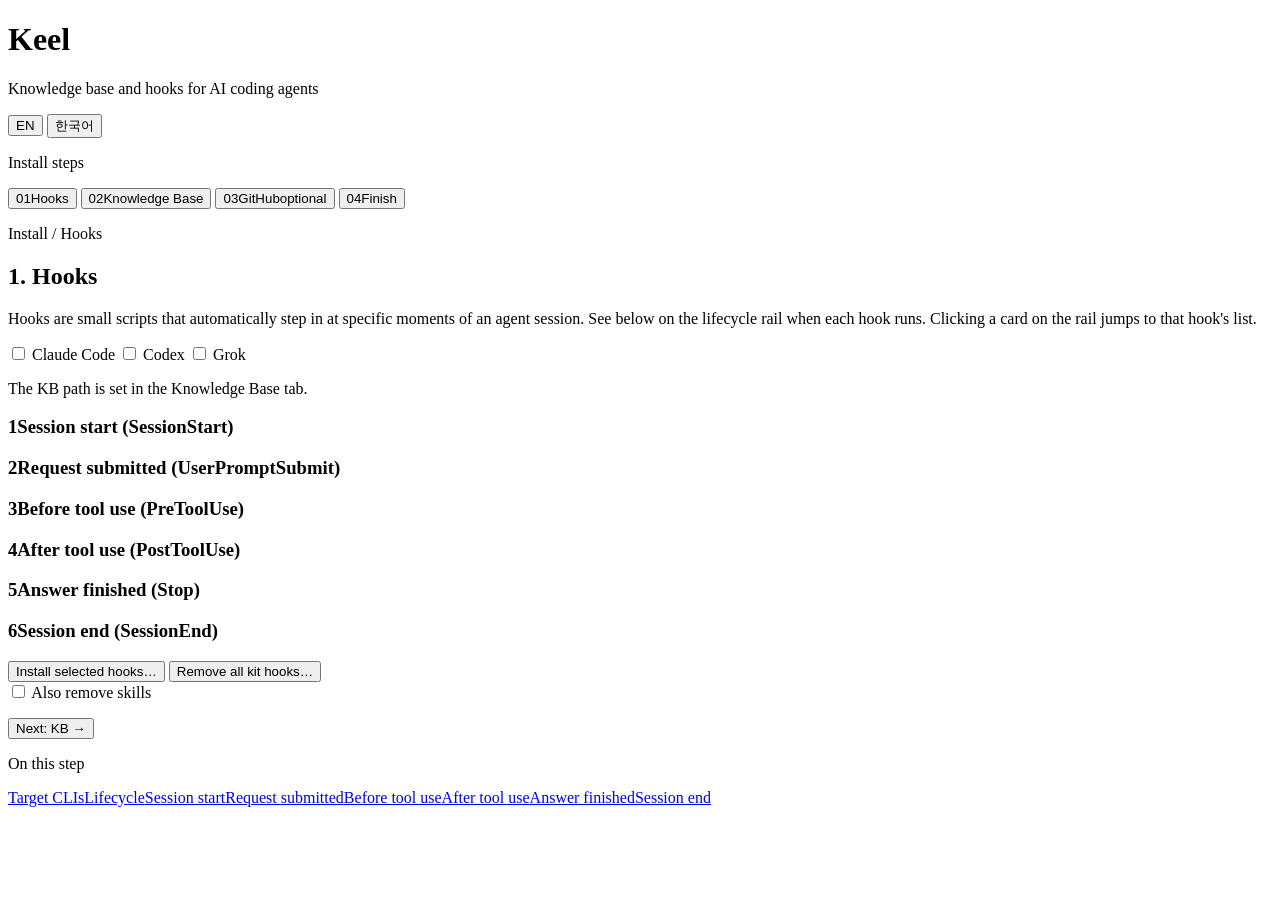
==== app/static/index.html @ 5e91d638 "Keel 0.1.0 — knowledge base and hooks for AI coding agents" ====
<!doctype html>
<html lang="en">
<head>
<meta charset="utf-8">
<meta name="viewport" content="width=device-width, initial-scale=1">
<meta name="referrer" content="no-referrer">
<title data-i18n="app.title">Keel</title>
<link rel="stylesheet" href="/static/app.css">
</head>
<body>
<div class="page">
  <header class="masthead">
    <div class="masthead-title">
      <h1 data-i18n="app.title">Keel</h1>
      <p class="subtitle" data-i18n="app.subtitle">Knowledge base and hooks for AI coding agents</p>
    </div>
    <div class="masthead-right">
      <div class="lang-toggle" id="lang-toggle" role="group" aria-label="Language" data-i18n-attr='{"aria-label":"github.languageLabel"}'>
        <button type="button" class="lang-btn" id="lang-btn-en" data-lang="en" aria-pressed="true">EN</button>
        <button type="button" class="lang-btn" id="lang-btn-ko" data-lang="ko" lang="ko" aria-pressed="false">한국어</button>
      </div>
      <p class="version" id="app-version"></p>
    </div>
  </header>

  <div class="shell">
    <nav class="tab-rail" role="tablist" aria-label="Install steps" data-i18n-attr='{"aria-label":"nav.installSteps"}'>
      <p class="nav-label" data-i18n="nav.installSteps">Install steps</p>
      <button class="tab" role="tab" id="tab-btn-hooks" aria-controls="panel-hooks" aria-selected="true" data-tab="hooks">
        <span class="step-marker" aria-hidden="true"></span><span class="card-number">01</span><span class="tab-label" data-i18n="tabs.hooks">Hooks</span>
      </button>
      <button class="tab" role="tab" id="tab-btn-wiki" aria-controls="panel-wiki" aria-selected="false" data-tab="wiki">
        <span class="step-marker" aria-hidden="true"></span><span class="card-number">02</span><span class="tab-label" data-i18n="tabs.wiki">Knowledge Base</span>
      </button>
      <button class="tab" role="tab" id="tab-btn-github" aria-controls="panel-github" aria-selected="false" data-tab="github">
        <span class="step-marker" aria-hidden="true"></span><span class="card-number">03</span><span class="tab-label" data-i18n="tabs.github">GitHub</span><span class="tab-optional" data-i18n="tabs.optional">optional</span>
      </button>
      <button class="tab" role="tab" id="tab-btn-finish" aria-controls="panel-finish" aria-selected="false" data-tab="finish">
        <span class="step-marker" aria-hidden="true"></span><span class="card-number">04</span><span class="tab-label" data-i18n="tabs.finish">Finish</span>
      </button>
    </nav>

    <main class="content">

      <!-- ===================== Panel 1: Hooks ===================== -->
      <section class="panel" id="panel-hooks" role="tabpanel" aria-labelledby="tab-btn-hooks">
        <p class="breadcrumb" data-i18n="hooks.breadcrumb">Install / Hooks</p>
        <h2><span class="step-num">1.</span> <span data-i18n="tabs.hooks">Hooks</span></h2>
        <p class="lede" data-i18n="hooks.lede">
          Hooks are small scripts that automatically step in at specific moments of an
          agent session. See below on the lifecycle rail when each hook runs. Clicking a
          card on the rail jumps to that hook's list.
        </p>

        <div class="radio-row" id="hook-targets" data-section="targets">
          <label><input type="checkbox" id="target-claude" value="claude"> Claude Code</label>
          <label><input type="checkbox" id="target-codex" value="codex"> Codex</label>
          <label><input type="checkbox" id="target-grok" value="grok"> Grok</label>
        </div>
        <p class="field-note" id="target-detect-note"></p>
        <p class="field-note" data-i18n="hooks.wikiPathNote">The KB path is set in the Knowledge Base tab.</p>
        <p class="field-note" id="grok-via-claude-note" hidden data-i18n="hooks.grokViaClaudeNote">
          Claude Code is also selected, so Grok will read its hooks from ~/.claude/settings.json — no separate Grok hook file is written.
        </p>
        <p class="field-note warn" id="grok-statusline-manual-note" hidden data-i18n="hooks.grokStatuslineManual">
          Grok's existing status line uses a form this installer cannot wrap. Set the Keel status line in ~/.grok/config.toml by hand.
        </p>
        <p class="field-note warn" id="codex-hooks-note" hidden data-i18n="hooks.codexTrustNote">
          After install, approve the new hooks in Codex — see "Trust the new hooks in Codex" below.
        </p>

        <div class="lifecycle-rail" id="lifecycle-rail" role="list" aria-label="Session lifecycle rail" data-section="lifecycle" data-i18n-attr='{"aria-label":"hooks.lifecycleRail"}'></div>

        <div class="event-group" id="event-SessionStart" data-event="SessionStart">
          <h3><span class="station-tag">1</span><span data-i18n="events.SessionStart">Session start</span> <span class="event-code">(SessionStart)</span></h3>
          <div class="card-list" data-event-list="SessionStart"></div>
        </div>
        <div class="event-group" id="event-UserPromptSubmit" data-event="UserPromptSubmit">
          <h3><span class="station-tag">2</span><span data-i18n="events.UserPromptSubmit">Request submitted</span> <span class="event-code">(UserPromptSubmit)</span></h3>
          <div class="card-list" data-event-list="UserPromptSubmit"></div>
        </div>
        <div class="event-group" id="event-PreToolUse" data-event="PreToolUse">
          <h3><span class="station-tag">3</span><span data-i18n="events.PreToolUse">Before tool use</span> <span class="event-code">(PreToolUse)</span></h3>
          <div class="card-list" data-event-list="PreToolUse"></div>
        </div>
        <div class="event-group" id="event-PostToolUse" data-event="PostToolUse">
          <h3><span class="station-tag">4</span><span data-i18n="events.PostToolUse">After tool use</span> <span class="event-code">(PostToolUse)</span></h3>
          <div class="card-list" data-event-list="PostToolUse"></div>
        </div>
        <div class="event-group" id="event-Stop" data-event="Stop">
          <h3><span class="station-tag">5</span><span data-i18n="events.Stop">Answer finished</span> <span class="event-code">(Stop)</span></h3>
          <div class="card-list" data-event-list="Stop"></div>
        </div>
        <div class="event-group" id="event-SessionEnd" data-event="SessionEnd">
          <h3><span class="station-tag">6</span><span data-i18n="events.SessionEnd">Session end</span> <span class="event-code">(SessionEnd)</span></h3>
          <div class="card-list" data-event-list="SessionEnd"></div>
        </div>

        <div class="btn-row">
          <button class="btn" id="btn-install-hooks"><span class="label" data-i18n="hooks.installBtn">Install selected hooks</span><span class="spinner">…</span></button>
          <button class="btn danger" id="btn-uninstall-hooks"><span class="label" data-i18n="hooks.uninstallBtn">Remove all kit hooks</span><span class="spinner">…</span></button>
        </div>
        <div class="radio-row">
          <label><input type="checkbox" id="uninstall-remove-skills"> <span data-i18n="hooks.removeSkillsToo">Also remove skills</span></label>
        </div>
        <p class="inline-error" id="hooks-error"></p>

        <div class="field-group" id="codex-trust-guide" hidden>
          <h3 data-i18n="hooks.codexTrustGuideTitle">Trust the new hooks in Codex</h3>
          <ol data-i18n="hooks.codexTrustGuideSteps">
            <li>Open a terminal.</li>
            <li>Run <code>codex</code>.</li>
            <li>Type <code>/hooks</code>.</li>
            <li>Approve the Keel hooks listed there.</li>
          </ol>
          <div class="btn-row">
            <button class="btn secondary" id="btn-codex-check-approval"><span class="label" data-i18n="hooks.codexCheckApprovalBtn">Check approval</span><span class="spinner">…</span></button>
          </div>
          <p class="field-note" id="codex-trust-result"></p>
        </div>

        <div class="btn-row step-pagination"><span></span><button class="btn secondary" type="button" data-next="wiki"><span data-i18n="nav.nextWiki">Next: KB →</span></button></div>
      </section>

      <!-- ===================== Panel 2: Knowledge Base ===================== -->
      <section class="panel" id="panel-wiki" role="tabpanel" aria-labelledby="tab-btn-wiki" hidden>
        <p class="breadcrumb" data-i18n="wiki.breadcrumb">Install / Knowledge Base</p>
        <h2><span class="step-num">2.</span> <span data-i18n="tabs.wiki">Knowledge Base</span></h2>
        <p class="lede" data-i18n="wiki.lede">The knowledge base is created with the following structure.</p>

        <div class="catalogue-drawer setup-tree" id="wiki-structure">
          <div class="drawer-card">
            <span class="entry-name">index.md</span>
            <span class="entry-desc" data-i18n="wiki.tree.index">Knowledge base entry point</span>
          </div>
          <div class="drawer-card">
            <span class="entry-name">schema.md</span>
            <span class="entry-desc" data-i18n="wiki.tree.schema">Folder structure and page-writing rules</span>
          </div>
          <div class="drawer-card">
            <span class="entry-name">raw/</span>
            <span class="entry-desc" data-i18n="wiki.tree.raw">Unprocessed raw session records</span>
          </div>
          <div class="drawer-card">
            <span class="entry-name">wiki/</span>
            <span class="entry-desc" data-i18n="wiki.tree.wiki">Organized topic pages</span>
          </div>
          <div class="drawer-card">
            <span class="entry-name">repos/&lt;name&gt;/</span>
            <span class="entry-desc" data-i18n="wiki.tree.repos">Pages generated from repository history</span>
          </div>
        </div>

        <div class="field" id="wiki-path-section">
          <span class="field-label" data-i18n="wiki.locationLabel">Knowledge base location</span>
          <div class="folder-browser" id="wiki-location-browser">
            <div class="path-bar">
              <button class="btn secondary" type="button" id="btn-wiki-location-up"><span class="label" data-i18n="common.up">Up</span></button>
              <span id="wiki-location-current-path"></span>
            </div>
            <div class="folder-list" id="wiki-location-list"></div>
          </div>
          <label class="field" for="wiki-folder-name">
            <span data-i18n="wiki.folderNameLabel">Folder name</span>
            <input type="text" id="wiki-folder-name" value="knowledge-base">
          </label>
          <p class="field-note" data-i18n="wiki.folderNameHint">An empty new folder is fine — it will be created if it doesn't exist.</p>
          <label class="field" for="wiki-path">
            <span data-i18n="wiki.fullPathLabel">Full path</span>
            <input type="text" id="wiki-path" readonly>
          </label>
        </div>

        <div class="radio-row">
          <label><input type="radio" name="wiki-lang" value="ko"> 한국어</label>
          <label><input type="radio" name="wiki-lang" value="en" checked> English</label>
        </div>

        <div class="choice-cards" id="wiki-mode-cards" role="radiogroup" aria-label="Knowledge base start mode" data-section="wiki-mode" data-i18n-attr='{"aria-label":"wiki.modeLabel"}'>
          <label class="choice-card">
            <input type="radio" name="wiki-mode" value="empty" checked>
            <span class="choice-title" data-i18n="wiki.modeEmptyTitle">Start with an empty knowledge base</span>
            <span class="choice-desc" data-i18n="wiki.modeEmptyDesc">Creates only the folder structure, leaving the content empty.</span>
          </label>
          <label class="choice-card">
            <input type="radio" name="wiki-mode" value="folder">
            <span class="choice-title" data-i18n="wiki.modeFolderTitle">Build from folders on my computer</span>
            <span class="choice-desc" data-i18n="wiki.modeFolderDesc">Uses git repositories inside the chosen folders as knowledge base material.</span>
          </label>
        </div>

        <div class="folder-browser" id="folder-browser" hidden>
          <div class="path-bar">
            <button class="btn secondary" id="btn-folder-up"><span class="label" data-i18n="common.up">Up</span></button>
            <span id="folder-current-path"></span>
          </div>
          <div class="folder-list" id="folder-list"></div>
        </div>
        <div id="chosen-folders"></div>

        <div class="btn-row">
          <button class="btn" id="btn-init-wiki"><span class="label" data-i18n="wiki.createBtn">Create knowledge base</span><span class="spinner">…</span></button>
        </div>
        <p class="inline-error" id="wiki-error"></p>
        <ul class="summary-list" id="wiki-result"></ul>
        <div class="btn-row step-pagination"><button class="btn secondary" type="button" data-prev="hooks"><span data-i18n="nav.prev">← Back</span></button><button class="btn secondary" type="button" data-next="github"><span data-i18n="nav.nextGithub">Next: GitHub →</span></button></div>
      </section>

      <!-- ===================== Panel 3: GitHub ===================== -->
      <section class="panel" id="panel-github" role="tabpanel" aria-labelledby="tab-btn-github" hidden>
        <p class="breadcrumb" data-i18n="github.breadcrumb">Install / GitHub</p>
        <h2><span class="step-num">3.</span> <span data-i18n="tabs.github">GitHub</span> (<span data-i18n="tabs.optional">optional</span>)</h2>
        <p class="lede" data-i18n="github.lede">
          Connecting GitHub reads the changes (merges, commits) that landed on the chosen repository's
          main branch over the last N days and builds a per-repository index page. The token stays in
          memory only while this window is open on this computer, and is never stored anywhere. File
          contents are never read — only the commit history is.
        </p>

        <div class="btn-row" id="github-connect">
          <button class="btn" id="btn-gh-login" hidden><span class="label" data-i18n="github.useGhLogin">Use gh login</span><span class="spinner">…</span></button>
        </div>

        <details class="disclosure" id="gh-token-disclosure">
          <summary data-i18n="github.enterTokenDirectly">Enter a token directly</summary>
          <label class="field" id="gh-token-field">
            <span data-i18n="github.tokenLabel">GitHub personal access token</span>
            <input type="password" id="gh-token" autocomplete="off" placeholder="ghp_...">
          </label>
          <div class="btn-row">
            <button class="btn" id="btn-gh-connect"><span class="label" data-i18n="github.connectBtn">Connect</span><span class="spinner">…</span></button>
          </div>
        </details>
        <p class="inline-error" id="gh-connect-error"></p>
        <p class="field-note" id="gh-whoami"></p>

        <label class="field" for="repo-search">
          <span data-i18n="github.repoSearchLabel">Search repositories</span>
          <input type="text" id="repo-search" class="repo-search" placeholder="Search by name" data-i18n-attr='{"placeholder":"github.repoSearchPlaceholder"}'>
        </label>
        <div id="repo-list" data-section="repositories"></div>

        <h3 data-i18n="github.localReposHeading">Local repositories</h3>
        <p class="field-note" data-i18n="github.localReposHint">If you build the knowledge base in folder-picker mode on the Knowledge Base tab, git folders inside it appear here.</p>
        <div id="local-repo-list"></div>

        <div class="due-slip" id="github-period">
          <div class="due-display" id="due-display">Last 90 days</div>
          <input type="range" id="due-range" min="30" max="180" value="90" step="1">
          <div class="ticks"><span>30</span><span>60</span><span>90</span><span>120</span><span>150</span><span>180</span></div>
          <label class="field" style="margin-top:0.75rem;">
            <span data-i18n="github.dueNumberLabel">Days (enter directly)</span>
            <input type="number" id="due-number" min="30" max="180" value="90">
          </label>
        </div>

        <div class="field-label" data-i18n="github.languageLabel">Language</div>
        <div class="segmented" id="gh-lang-row" role="radiogroup" aria-label="Language" data-i18n-attr='{"aria-label":"github.languageLabel"}'></div>

        <div class="field-label" data-i18n="github.llmSummaryLabel">LLM summary</div>
        <div class="segmented" id="gh-llm" role="radiogroup" aria-label="LLM summary" data-i18n-attr='{"aria-label":"github.llmSummaryLabel"}'></div>
        <p class="field-note" data-i18n="github.llmQuotaNote">Uses the chosen CLI's quota.</p>

        <div class="btn-row" id="github-run">
          <button class="btn" id="btn-gh-run"><span class="label" data-i18n="github.runBtn">Build knowledge base pages</span><span class="spinner">…</span></button>
        </div>
        <p class="inline-error" id="gh-run-error"></p>

        <div class="ledger" id="gh-log"></div>
        <div class="btn-row step-pagination"><button class="btn secondary" type="button" data-prev="wiki"><span data-i18n="nav.prev">← Back</span></button><button class="btn secondary" type="button" data-next="finish"><span data-i18n="nav.nextFinish">Next: Finish →</span></button></div>
      </section>

      <!-- ===================== Panel 4: Finish ===================== -->
      <section class="panel" id="panel-finish" role="tabpanel" aria-labelledby="tab-btn-finish" hidden>
        <p class="breadcrumb" data-i18n="finish.breadcrumb">Install / Finish</p>
        <h2><span class="step-num">4.</span> <span data-i18n="tabs.finish">Finish</span></h2>
        <div class="btn-row" id="finish-summary-section">
          <button class="btn" id="btn-finish"><span class="label" data-i18n="finish.finishBtn">Finish install</span><span class="spinner">…</span></button>
        </div>
        <p class="inline-error" id="finish-error"></p>
        <ul class="summary-list" id="finish-summary"></ul>
        <p class="field-note" data-i18n="finish.lintNote">Orphan pages and broken links do not fix themselves. Every so often, tell the
          agent "run the kb lint" (the kb-lint skill).</p>

        <h3 id="obsidian-section">Obsidian</h3>
        <div id="obsidian-found">
          <div class="btn-row">
            <button class="btn" id="btn-obsidian-open"><span class="label" data-i18n="finish.openObsidianBtn">Open in Obsidian</span><span class="spinner">…</span></button>
          </div>
        </div>
        <div id="obsidian-missing" hidden>
          <p class="lede" data-i18n="finish.obsidianMissing">Obsidian was not found on this computer.</p>
          <div class="copy-row">
            <code id="obsidian-brew">brew install --cask obsidian</code>
            <button class="btn secondary" id="btn-copy-brew"><span class="label" data-i18n="common.copy">Copy</span></button>
            <a id="obsidian-download-link" target="_blank" rel="noopener" data-i18n="finish.downloadPage">Download page</a>
          </div>
          <div class="btn-row">
            <button class="btn secondary" id="btn-obsidian-recheck"><span class="label" data-i18n="finish.recheckBtn">Check again</span><span class="spinner">…</span></button>
          </div>
        </div>

        <h3 data-i18n="finish.undoHeading">Undo order</h3>
        <p class="lede" data-i18n="finish.undoIntro">
          The order matters — if you delete <code>~/.keel</code> before removing the
          hooks, the scripts the already-registered hooks point to disappear, and Claude Code /
          Codex / Grok can error out and get stuck.
        </p>
        <ol>
          <li data-i18n="finish.undoStep1">
            <strong>Remove the hooks first.</strong> On the Hooks tab, keep the
            <strong>Claude Code</strong>, <strong>Codex</strong>, and <strong>Grok</strong>
            checkboxes on, then press the
            <strong>"Remove all kit hooks"</strong> button. If you also want the installed
            knowledge base skills removed, turn on the <strong>"Also remove skills"</strong>
            checkbox.
          </li>
          <li data-i18n="finish.undoStep2">
            <strong>Only then</strong> delete <code>~/.keel</code>
            yourself. The knowledge base folder itself is left alone.
          </li>
        </ol>
        <p class="lede" data-i18n="finish.undoConfigToml">
          The <code>hooks = true</code> line in <code>~/.codex/config.toml</code>
          is not removed by this procedure. Remove it yourself only if
          you are sure nothing else needs it.
        </p>
        <p class="lede" data-i18n="finish.undoWhatChanges">
          What this program changes:
          the hook entries in <code>~/.claude/settings.json</code> /
          <code>~/.codex/hooks.json</code> / <code>~/.grok/hooks/keel.json</code>,
          the status line in <code>~/.grok/config.toml</code>,
          <code>hooks = true</code> in <code>~/.codex/config.toml</code>,
          the knowledge base skills under <code>~/.claude/skills</code>, <code>~/.codex/skills</code>,
          and <code>~/.grok/skills</code>,
          the <code>.bak-*</code> backup files left next to them, and
          <code>~/.keel</code> itself.
        </p>
        <div class="btn-row step-pagination"><button class="btn secondary" type="button" data-prev="github"><span data-i18n="nav.prev">← Back</span></button><span></span></div>
      </section>

    </main>
    <aside class="toc" aria-label="On this step" data-i18n-attr='{"aria-label":"toc.onThisStep"}'>
      <p class="toc-label" data-i18n="toc.onThisStep">On this step</p>
      <div class="toc-panel" data-toc="hooks">
        <a href="#hook-targets" data-i18n="toc.targetClis">Target CLIs</a><a href="#lifecycle-rail" data-i18n="toc.lifecycle">Lifecycle</a><a href="#event-SessionStart" data-i18n="events.SessionStart">Session start</a><a href="#event-UserPromptSubmit" data-i18n="events.UserPromptSubmit">Request submitted</a><a href="#event-PreToolUse" data-i18n="events.PreToolUse">Before tool use</a><a href="#event-PostToolUse" data-i18n="events.PostToolUse">After tool use</a><a href="#event-Stop" data-i18n="events.Stop">Answer finished</a><a href="#event-SessionEnd" data-i18n="events.SessionEnd">Session end</a>
      </div>
      <div class="toc-panel" data-toc="wiki" hidden><a href="#wiki-structure" data-i18n="toc.structure">Structure</a><a href="#wiki-path-section" data-i18n="toc.path">Path</a><a href="#wiki-mode-cards" data-i18n="toc.mode">Mode</a></div>
      <div class="toc-panel" data-toc="github" hidden><a href="#github-connect" data-i18n="toc.connect">Connect</a><a href="#repo-list" data-i18n="toc.repositories">Repositories</a><a href="#github-period" data-i18n="toc.periodLanguage">Period / language</a><a href="#github-run" data-i18n="toc.run">Run</a></div>
      <div class="toc-panel" data-toc="finish" hidden><a href="#finish-summary-section" data-i18n="toc.summary">Summary</a><a href="#obsidian-section">Obsidian</a></div>
    </aside>
  </div>
</div>

<script src="/static/i18n.js"></script>
<script src="/static/app.js"></script>
</body>
</html>
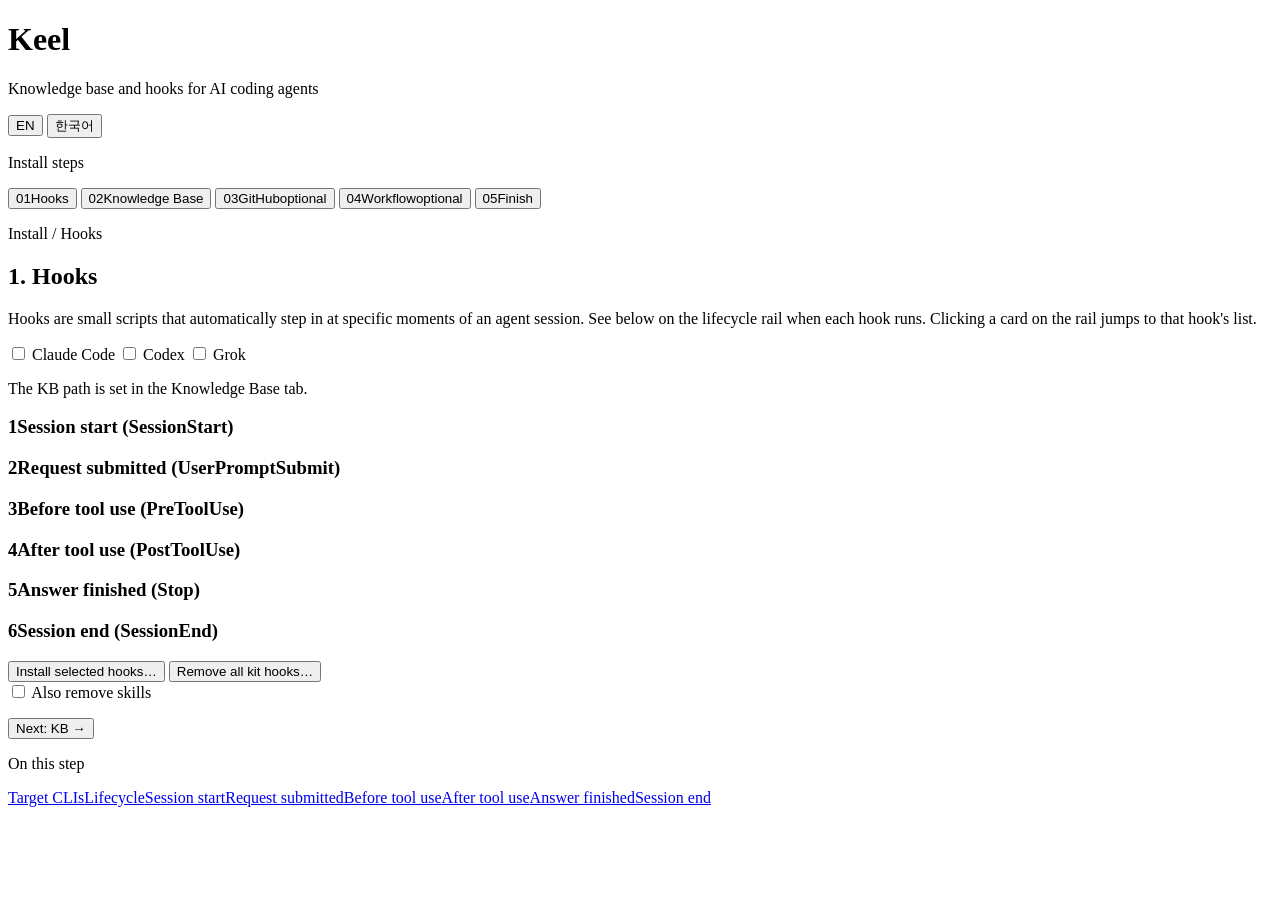
==== commit 3c536aaa: "Keel 0.2.0 — optional Workflow step: staged intent, spec, plan, run and audit for Claude Code and Co" ====
--- a/app/static/index.html
+++ b/app/static/index.html
@@ -35,8 +35,11 @@
       <button class="tab" role="tab" id="tab-btn-github" aria-controls="panel-github" aria-selected="false" data-tab="github">
         <span class="step-marker" aria-hidden="true"></span><span class="card-number">03</span><span class="tab-label" data-i18n="tabs.github">GitHub</span><span class="tab-optional" data-i18n="tabs.optional">optional</span>
       </button>
+      <button class="tab" role="tab" id="tab-btn-workflow" aria-controls="panel-workflow" aria-selected="false" data-tab="workflow">
+        <span class="step-marker" aria-hidden="true"></span><span class="card-number">04</span><span class="tab-label" data-i18n="tabs.workflow">Workflow</span><span class="tab-optional" data-i18n="tabs.optional">optional</span>
+      </button>
       <button class="tab" role="tab" id="tab-btn-finish" aria-controls="panel-finish" aria-selected="false" data-tab="finish">
-        <span class="step-marker" aria-hidden="true"></span><span class="card-number">04</span><span class="tab-label" data-i18n="tabs.finish">Finish</span>
+        <span class="step-marker" aria-hidden="true"></span><span class="card-number">05</span><span class="tab-label" data-i18n="tabs.finish">Finish</span>
       </button>
     </nav>
 
@@ -239,6 +242,14 @@
           <input type="text" id="repo-search" class="repo-search" placeholder="Search by name" data-i18n-attr='{"placeholder":"github.repoSearchPlaceholder"}'>
         </label>
         <div id="repo-list" data-section="repositories"></div>
+        <p class="field-note" data-i18n="github.watchExplain">
+          Keel has no server, so it checks for new merges when you open a Claude/Codex session
+          (at most every 6 hours) and refreshes that repository's pages in the background — not
+          at the moment of the merge. It needs the Knowledge Base loader hook installed; private
+          repositories need <code>gh auth login</code> on this computer; if an AI summary was
+          chosen, each refresh runs the summary again with your own login (subscription usage,
+          or API billing when an API key is used).
+        </p>
 
         <h3 data-i18n="github.localReposHeading">Local repositories</h3>
         <p class="field-note" data-i18n="github.localReposHint">If you build the knowledge base in folder-picker mode on the Knowledge Base tab, git folders inside it appear here.</p>
@@ -259,7 +270,7 @@
 
         <div class="field-label" data-i18n="github.llmSummaryLabel">LLM summary</div>
         <div class="segmented" id="gh-llm" role="radiogroup" aria-label="LLM summary" data-i18n-attr='{"aria-label":"github.llmSummaryLabel"}'></div>
-        <p class="field-note" data-i18n="github.llmQuotaNote">Uses the chosen CLI's quota.</p>
+        <p class="field-note" data-i18n="github.llmQuotaNote">Runs the chosen CLI with your own login — per repository, one call for the overview, one per month and one per top area (up to 10). A subscription login uses your plan's usage limits; an API key (including <code>ANTHROPIC_API_KEY</code> or <code>CODEX_API_KEY</code> in your environment) is billed to that API account.</p>
 
         <div class="btn-row" id="github-run">
           <button class="btn" id="btn-gh-run"><span class="label" data-i18n="github.runBtn">Build knowledge base pages</span><span class="spinner">…</span></button>
@@ -267,20 +278,51 @@
         <p class="inline-error" id="gh-run-error"></p>
 
         <div class="ledger" id="gh-log"></div>
-        <div class="btn-row step-pagination"><button class="btn secondary" type="button" data-prev="wiki"><span data-i18n="nav.prev">← Back</span></button><button class="btn secondary" type="button" data-next="finish"><span data-i18n="nav.nextFinish">Next: Finish →</span></button></div>
+        <div class="btn-row step-pagination"><button class="btn secondary" type="button" data-prev="wiki"><span data-i18n="nav.prev">← Back</span></button><button class="btn secondary" type="button" data-next="workflow"><span data-i18n="nav.nextWorkflow">Next: Workflow →</span></button></div>
       </section>
 
-      <!-- ===================== Panel 4: Finish ===================== -->
+      <!-- ===================== Panel 4: Workflow ===================== -->
+      <section class="panel" id="panel-workflow" role="tabpanel" aria-labelledby="tab-btn-workflow" hidden>
+        <p class="breadcrumb" data-i18n="workflow.breadcrumb">Install / Workflow</p>
+        <h2><span class="step-num">4.</span> <span data-i18n="workflow.heading">Workflow (optional)</span></h2>
+        <p class="lede" data-i18n="workflow.lede">Workflow adds staged intent, review, planning, and verification to your AI coding sessions. It is optional and removable as one bundle. It needs the Knowledge Base step first.</p>
+
+        <iframe id="wf-map" title="Workflow pipeline map" scrolling="no" data-i18n-attr='{"title":"workflow.mapTitle"}'></iframe>
+        <h3 id="wf-manifest-heading" data-i18n="workflow.manifestHeading">What will be installed</h3>
+        <ul class="summary-list" id="wf-manifest" aria-labelledby="wf-manifest-heading"></ul>
+
+        <h3 data-i18n="workflow.criticHeading">Review CLI</h3>
+        <div class="choice-cards" role="radiogroup" aria-label="Review CLI" data-i18n-attr='{"aria-label":"workflow.criticHeading"}'>
+          <label class="choice-card"><input type="radio" name="wf-critic" value="claude" disabled>Claude Code</label>
+          <label class="choice-card"><input type="radio" name="wf-critic" value="codex" disabled>Codex</label>
+        </div>
+        <p class="field-note" data-i18n="workflow.usageNote">Each review runs the chosen CLI once more with your own login — the intent review up to 3 times, the spec and plan reviews, up to 2 per plan phase, and one per LIGHT change. A subscription login uses your plan's usage limits; an API key (including <code>ANTHROPIC_API_KEY</code> or <code>CODEX_API_KEY</code> in your environment) is billed to that API account.</p>
+        <p class="field-note warn" id="wf-needs-kb" hidden data-i18n="workflow.needsKb">Create the Knowledge Base before installing Workflow.</p>
+        <p class="field-note warn" id="wf-needs-cli" hidden data-i18n="workflow.needsCli">Select Claude Code or Codex on the Hooks step.</p>
+        <p class="field-note warn" id="wf-needs-review-cli" hidden data-i18n="workflow.needsReviewCli">Install Claude Code or Codex to run reviews.</p>
+        <div class="btn-row">
+          <button class="btn" id="btn-wf-install" disabled><span class="label" data-i18n="workflow.installBtn">Install workflow</span><span class="spinner">…</span></button>
+          <button class="btn danger" id="btn-wf-uninstall"><span class="label" data-i18n="workflow.uninstallBtn">Remove workflow</span><span class="spinner">…</span></button>
+        </div>
+        <ul class="summary-list" id="wf-result"></ul>
+        <p class="inline-error" id="wf-error"></p>
+        <div id="wf-codex-trust"></div>
+        <div class="btn-row step-pagination"><button class="btn secondary" type="button" data-prev="github"><span data-i18n="nav.prev">← Back</span></button><button class="btn secondary" type="button" data-next="finish"><span data-i18n="nav.nextFinish">Next: Finish →</span></button></div>
+      </section>
+
+      <!-- ===================== Panel 5: Finish ===================== -->
       <section class="panel" id="panel-finish" role="tabpanel" aria-labelledby="tab-btn-finish" hidden>
         <p class="breadcrumb" data-i18n="finish.breadcrumb">Install / Finish</p>
-        <h2><span class="step-num">4.</span> <span data-i18n="tabs.finish">Finish</span></h2>
+        <h2><span class="step-num">5.</span> <span data-i18n="tabs.finish">Finish</span></h2>
         <div class="btn-row" id="finish-summary-section">
           <button class="btn" id="btn-finish"><span class="label" data-i18n="finish.finishBtn">Finish install</span><span class="spinner">…</span></button>
         </div>
         <p class="inline-error" id="finish-error"></p>
         <ul class="summary-list" id="finish-summary"></ul>
-        <p class="field-note" data-i18n="finish.lintNote">Orphan pages and broken links do not fix themselves. Every so often, tell the
-          agent "run the kb lint" (the kb-lint skill).</p>
+        <div class="btn-row"><button class="btn secondary" type="button" id="btn-open-map"><span class="label" data-i18n="finish.openMapBtn">Open the harness map</span><span class="spinner">…</span></button></div>
+        <p class="field-note" id="finish-map-path" hidden></p>
+        <p class="field-note" data-i18n="finish.lintNote">A health check runs about once a month after a session ends and fixes
+          clear cases of orphan pages and broken links on its own — say "wiki health" to run it now instead of waiting.</p>
 
         <h3 id="obsidian-section">Obsidian</h3>
         <div id="obsidian-found">
@@ -302,13 +344,13 @@
 
         <h3 data-i18n="finish.undoHeading">Undo order</h3>
         <p class="lede" data-i18n="finish.undoIntro">
-          The order matters — if you delete <code>~/.keel</code> before removing the
-          hooks, the scripts the already-registered hooks point to disappear, and Claude Code /
-          Codex / Grok can error out and get stuck.
+          The order matters — remove the workflow, then the kit hooks, before deleting
+          <code>~/.keel</code>. Otherwise registered hooks point to missing scripts and the CLIs can error out.
         </p>
         <ol>
+          <li data-i18n="finish.undoStepWorkflow"><strong>Remove the workflow first.</strong> On the Workflow tab, press <strong>Remove workflow</strong>.</li>
           <li data-i18n="finish.undoStep1">
-            <strong>Remove the hooks first.</strong> On the Hooks tab, keep the
+            <strong>Then remove the hooks.</strong> On the Hooks tab, keep the
             <strong>Claude Code</strong>, <strong>Codex</strong>, and <strong>Grok</strong>
             checkboxes on, then press the
             <strong>"Remove all kit hooks"</strong> button. If you also want the installed
@@ -329,14 +371,18 @@
           What this program changes:
           the hook entries in <code>~/.claude/settings.json</code> /
           <code>~/.codex/hooks.json</code> / <code>~/.grok/hooks/keel.json</code>,
+          including workflow hook entries in the Claude Code and Codex files,
           the status line in <code>~/.grok/config.toml</code>,
           <code>hooks = true</code> in <code>~/.codex/config.toml</code>,
-          the knowledge base skills under <code>~/.claude/skills</code>, <code>~/.codex/skills</code>,
-          and <code>~/.grok/skills</code>,
+          the rules blocks in <code>~/.claude/CLAUDE.md</code> and <code>~/.codex/AGENTS.md</code>,
+          the workflow skills under <code>~/.claude/skills</code> and <code>~/.codex/skills</code>,
+          the knowledge base skills under those directories and <code>~/.grok/skills</code>,
           the <code>.bak-*</code> backup files left next to them, and
-          <code>~/.keel</code> itself.
-        </p>
-        <div class="btn-row step-pagination"><button class="btn secondary" type="button" data-prev="github"><span data-i18n="nav.prev">← Back</span></button><span></span></div>
+          <code>~/.keel/workflow/</code> and <code>~/.keel/workflow-hooks/</code>, and
+          <code>~/.keel</code>. The <code>keel-harness-map.html</code> page stays in the KB after removal.
+        </p>
+        <p class="field-note" data-i18n="finish.usingKeel">Using Keel? Star <a href="https://github.com/badjin/keel" target="_blank" rel="noopener">https://github.com/badjin/keel</a> or say hi in its Discussions (<a href="https://github.com/badjin/keel/discussions" target="_blank" rel="noopener">https://github.com/badjin/keel/discussions</a>) — it tells us people use it.</p>
+        <div class="btn-row step-pagination"><button class="btn secondary" type="button" data-prev="workflow"><span data-i18n="nav.prev">← Back</span></button><span></span></div>
       </section>
 
     </main>
@@ -347,6 +393,7 @@
       </div>
       <div class="toc-panel" data-toc="wiki" hidden><a href="#wiki-structure" data-i18n="toc.structure">Structure</a><a href="#wiki-path-section" data-i18n="toc.path">Path</a><a href="#wiki-mode-cards" data-i18n="toc.mode">Mode</a></div>
       <div class="toc-panel" data-toc="github" hidden><a href="#github-connect" data-i18n="toc.connect">Connect</a><a href="#repo-list" data-i18n="toc.repositories">Repositories</a><a href="#github-period" data-i18n="toc.periodLanguage">Period / language</a><a href="#github-run" data-i18n="toc.run">Run</a></div>
+      <div class="toc-panel" data-toc="workflow" hidden><a href="#wf-map" data-i18n="workflow.mapTitle">Workflow pipeline map</a><a href="#wf-manifest-heading" data-i18n="workflow.manifestHeading">What will be installed</a><a href="#btn-wf-install" data-i18n="workflow.installBtn">Install workflow</a></div>
       <div class="toc-panel" data-toc="finish" hidden><a href="#finish-summary-section" data-i18n="toc.summary">Summary</a><a href="#obsidian-section">Obsidian</a></div>
     </aside>
   </div>
